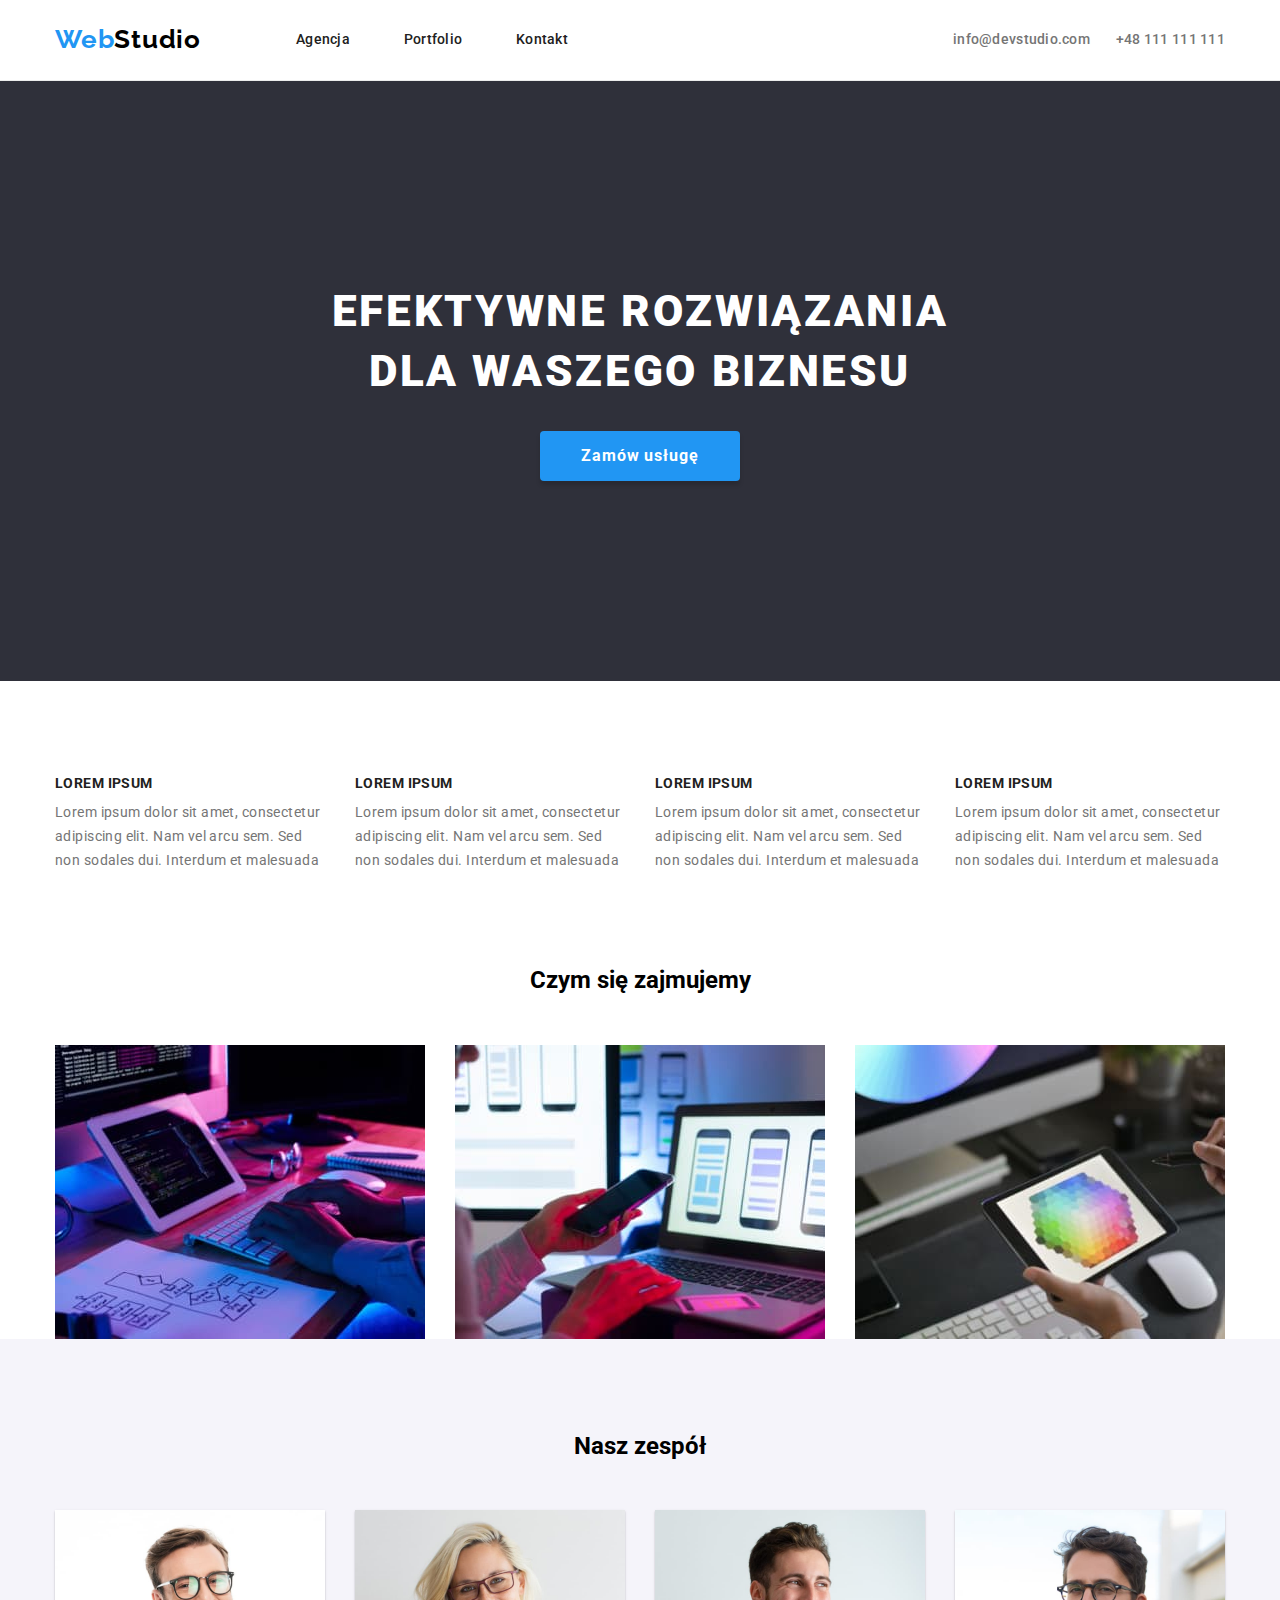
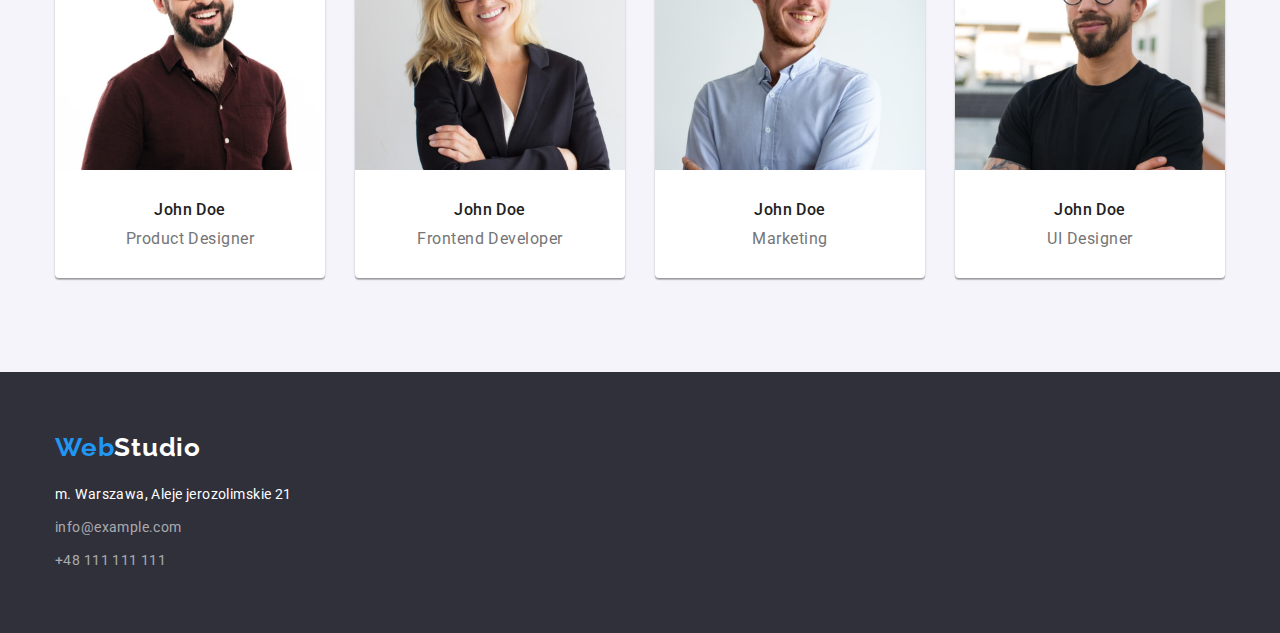
==== index.html @ ad7a3e70 "pierwszy commit" ====
<!DOCTYPE html>
<html lang="pl">

<head>
    <meta charset="UTF-8">
    <meta http-equiv="X-UA-Compatible" content="IE=edge">
    <meta name="viewport" content="width=device-width, initial-scale=1.0">
    <link rel="preconnect" href="https://fonts.gstatic.com">
    <link
        href="https://fonts.googleapis.com/css2?family=Raleway:wght@400;700&family=Roboto:wght@400;500;700;900&display=swap"
        rel="stylesheet">
    <title>Zadanie domowe #3 GOIT POLSKA</title>
    <link rel="stylesheet"
        href="https://cdnjs.cloudflare.com/ajax/libs/modern-normalize/1.0.0/modern-normalize.min.css">
    <link rel="stylesheet" href="./css/styles.css">
</head>

<body>

    <!-- -----HEADER----- -->

    <header class="header">
        <div class="container">
            <nav class="navigation">
                <a class="main-logo link" href="./index.html"><span>Web</span>Studio</a>
                <ul class="navigation_list list">
                    <li class="navigation_list-item"><a href="#" class="navigation_list-item-link link">Agencja</a></li>
                    <li class="navigation_list-item"><a href="./portfolio.html"
                            class="navigation_list-item-link link">Portfolio</a></li>
                    <li class="navigation_list-item"><a href="#" class="navigation_list-item-link link">Kontakt</a></li>
                </ul>

                <ul class="navigation_list list">
                    <li class="navigation_list-item"><a href="mailto:info@devstudio.com"
                            class="navigation_list-item-link link navigation_list-item-link-contact">info@devstudio.com</a>
                    </li>
                    <li class="navigation_list-item"><a href="tel:+48111111111"
                            class="navigation_list-item-link link navigation_list-item-link-contact">+48 111
                            111 111</a></li>
                </ul>
            </nav>
        </div>
    </header>

    <main>

        <!-- -----HERO----- -->

        <section class="hero">
            <h1 class="hero-text">EFEKTYWNE ROZWIĄZANIA<br> DLA WASZEGO BIZNESU</h1>
            <button class="hero-btn" type="button">Zamów usługę</button>
        </section>

        <!-- -----ADVANTAGE----- -->

        <section class="advantage">
            <div class="container section">

                <ul class="advantage_list">
                    <li class="advantage_list-item list">
                        <h4 class="advantage_list-item-header">LOREM IPSUM</h4>
                        <p class="advantage_list-item-description">Lorem ipsum dolor sit amet, consectetur adipiscing
                            elit.
                            Nam vel arcu sem. Sed non sodales dui. Interdum et malesuada
                        </p>
                    </li>
                    <li class="advantage_list-item list">
                        <h4 class="advantage_list-item-header">LOREM IPSUM</h4>
                        <p class="advantage_list-item-description">Lorem ipsum dolor sit amet, consectetur adipiscing
                            elit.
                            Nam vel arcu sem. Sed non sodales dui. Interdum et malesuada
                        </p>
                    </li>
                    <li class="advantage_list-item list">
                        <h4 class="advantage_list-item-header">LOREM IPSUM</h4>
                        <p class="advantage_list-item-description">Lorem ipsum dolor sit amet, consectetur adipiscing
                            elit.
                            Nam vel arcu sem. Sed non sodales dui. Interdum et malesuada
                        </p>
                    </li>
                    <li class="advantage_list-item list">
                        <h4 class="advantage_list-item-header">LOREM IPSUM</h4>
                        <p class="advantage_list-item-description">Lorem ipsum dolor sit amet, consectetur adipiscing
                            elit.
                            Nam vel arcu sem. Sed non sodales dui. Interdum et malesuada
                        </p>
                    </li>
                </ul>
            </div>
        </section>

        <!-- -----ABOUT-US----- -->

        <section class="about">
            <div class="container">

                <h2 class="main-header">Czym się zajmujemy</h2>
                <ul class="about_list-img">
                    <li class="about_list-img-item list"><img src="./images//main/box1.jpg" alt="Aplikacje na tablety"
                            width="370" height="294"></li>
                    <li class="about_list-img-item list"><img src="./images//main/box2.jpg" alt="Aplikacje na komputery"
                            width="370" height="294"></li>
                    <li class="about_list-img-item list"><img src="./images//main/box3.jpg"
                            alt="Aplikacje na urządzenia mobilne" width="370" height="294"></li>
                </ul>
            </div>
        </section>

        <!-- -----OUR TEAM----- -->

        <section class="team">
            <div class="container section">

                <h2 class="main-header">Nasz zespół</h2>
                <ul class="team_list">
                    <li class="team_list-item list">
                        <img class="team_list-item-img" src="./images//main/team1.jpg" alt="Product Designer"
                            width="270" height="260">
                        <h5 class="list-item-header">John Doe</h5>
                        <p class="list-item-description">Product Designer</p>
                    </li>
                    <li class="team_list-item list">
                        <img class="team_list-item-img" src="./images//main/team2.jpg" alt="Frontend Developer"
                            width="270" height="260">
                        <h5 class="list-item-header">John Doe</h5>
                        <p class="list-item-description">Frontend Developer</p>
                    </li>
                    <li class="team_list-item list">
                        <img class="team_list-item-img" src="./images//main/team3.jpg" alt="Marketing" width="270"
                            height="260">
                        <h5 class="list-item-header">John Doe</h5>
                        <p class="list-item-description">Marketing</p>
                    </li>
                    <li class="team_list-item list">
                        <img class="team_list-item-img" src="./images//main/team4.jpg" alt="UI Designer" width="270"
                            height="260">
                        <h5 class="list-item-header">John Doe</h5>
                        <p class="list-item-description">UI Designer</p>
                    </li>
                </ul>
            </div>
        </section>
    </main>

    <!-- -----FOOTER----- -->

    <footer class="footer">
        <div class="container section">

            <a class="main-logo footer-logo link" href="./index.html"><span>Web</span>Studio</a>

            <address class="address">
                <ul class="address_list">
                    <li class="address_list-item list">m. Warszawa, Aleje jerozolimskie 21</li>
                    <li class="address_list-item list"><a href="mailto:info@example.com"
                            class="address_list-item-contact link">info@example.com</a></li>
                    <li class="address_list-item list"><a href="tel:+48111111111"
                            class="address_list-item-contact link">+48
                            111
                            111
                            111</a></li>
                </ul>
            </address>
        </div>
    </footer>

</body>

</html>
---- css/styles.css ----
:root {
    --main-font: 'Roboto', sans-serif;
    --secondary-font: 'Raleway', sans-serif;
    --main-color: #2196F3;
    --secondary-color: #212121;
    --third-color: #757575;
}

body {
    font-family: var(--main-font);
}


h1,
h2,
h3,
h4,
h5,
h6 {
    margin: 0;
}

ul,
ol {
    margin: 0;
    padding: 0;
}

p {
    margin: 0;
    padding: 0;
}

.list {
    list-style: none;
}

.link {
    text-decoration: none;
}

img {
    display: block;
}

/* ===== COMPONENT ===== */

.section {
    padding-top: 94px;
    padding-bottom: 94px;
}

.list-item-header {
    font-weight: 500;
    font-size: 16px;
    line-height: 1.188;
    text-align: center;
    letter-spacing: 0.03em;
    color: var(--secondary-color);
}

.list-item-description {
    font-size: 16px;
    line-height: 1.188;
    text-align: center;
    letter-spacing: 0.03em;
    color: var(--third-color);
}

/* ===== END COMPONENT ===== */

/* ===== HEADER ===== */

.header {
    border-bottom: 1px solid #ECECEC;
}

.header .container {
    width: 1200px;
    margin: 0 auto;
    padding-left: 15px;
    padding-right: 15px;
}

.navigation {
    display: flex;
    align-items: center;
    padding-top: 24px;
    padding-bottom: 25px;
}

.main-logo {
    font-family: var(--secondary-font);
    font-weight: 700;
    font-size: 26px;
    line-height: 1.192;
    letter-spacing: 0.03em;
    color: #000000;
}

.main-logo span {
    color: var(--main-color);
}

.navigation_list {
    display: flex;
    flex-basis: 272px;
    justify-content: space-between;
    margin-left: 95px;
}

.navigation_list:last-child {
    margin-left: auto;
}

.navigation_list-item-link {
    font-weight: 500;
    font-size: 14px;
    line-height: 1.143;
    letter-spacing: 0.02em;
    color: var(--secondary-color);
}

.navigation_list-item-link:hover,
.navigation_list-item-link:focus,
.navigation_list-item-link:visited {
    color: var(--main-color);
}

.navigation_list-item-link-contact {
    color: var(--third-color);
}

/* ===== END HEADER ===== */

/* =====  HERO ===== */

.hero {
    display: flex;
    flex-direction: column;
    justify-content: center;
    align-items: center;
    background-color: #2F303A;
    background-image
}

.hero-text {
    font-weight: 900;
    font-size: 44px;
    line-height: 1.364;
    text-align: center;
    letter-spacing: 0.06em;
    text-transform: uppercase;
    color: #FFFFFF;
    padding-top: 200px;
}

.hero-btn {
    font-weight: 700;
    font-size: 16px;
    line-height: 1.875;
    letter-spacing: 0.06em;
    color: #FFFFFF;
    background-color: var(--main-color);
    box-shadow: 0px 4px 4px rgba(0, 0, 0, 0.15);
    border-radius: 4px;
    cursor: pointer;
    border: none;
    width: 200px;
    height: 50px;
    margin-top: 30px;
    margin-bottom: 200px;
}

/* ===== END HERO ===== */

/* =====  ADVANTAGE ===== */

.advantage .container {
    width: 1200px;
    margin: 0 auto;
    padding-left: 15px;
    padding-right: 15px;
}

.advantage_list {
    display: flex;
    text-align: left;
}


.advantage_list-item:not(:last-child) {
    margin-right: 30px;

}

.advantage_list-item-header {
    font-weight: 700;
    font-size: 14px;
    line-height: 1.143;
    letter-spacing: 0.03em;
    text-transform: uppercase;
    color: var(--secondary-color);
}

.advantage_list-item-description {
    font-size: 14px;
    line-height: 1.714;
    letter-spacing: 0.03em;
    color: var(--third-color);
    padding-top: 10px;
}

/* ===== END ADVANTAGE ===== */

/* =====  ABOUT US ===== */

.about .container {
    width: 1200px;
    margin: 0 auto;
    padding-left: 15px;
    padding-right: 15px;
    text-align: center;
}

.about_list-img {
    display: flex;
    padding-top: 50px;
}

.about_list-img-item:not(:last-child) {
    margin-right: 30px;
}

/* ===== END ABOUT US ===== */

/* ===== OUR TEAM ===== */

.team {
    background-color: #F5F4FA;
}

.team .container {
    width: 1200px;
    margin: 0 auto;
    padding-left: 15px;
    padding-right: 15px;
    text-align: center;
}

.team_list {
    display: flex;
    justify-content: center;
    align-items: center;
    margin-top: 50px;
}

.team_list-item {
    height: 368px;
    background: #FFFFFF;
    box-shadow: 0px 1px 3px rgba(0, 0, 0, 0.12),
        0px 1px 1px rgba(0, 0, 0, 0.14),
        0px 2px 1px rgba(0, 0, 0, 0.2);
    border-radius: 0px 0px 4px 4px;
}

.team_list-item:not(:last-child) {
    margin-right: 30px;
}

.team_list .list-item-header {
    margin-top: 30px;
    margin-bottom: 10px;
}

/* ===== END OUR TEAM ===== */

/* =====  FOOTER ===== */

.footer {
    /* height: 252px; */
    background-color: #2f303a;
}

.footer .container {
    margin: 0 auto;
    padding: 60px 15px;
    display: flex;
    width: 1200px;
    flex-direction: column;
}

.footer-logo {
    color: #fff;
}

.address_list {
    font-style: normal;
    margin-top: 20px;
}

.address_list-item {
    font-size: 14px;
    line-height: 1.714;
    letter-spacing: 0.03em;
    color: #FFF;
}

.address_list-item:not(:first-child) {
    padding-top: 9px;
}

.address_list-item-contact {
    font-size: 14px;
    line-height: 1.714;
    letter-spacing: 0.03em;
    color: rgba(255, 255, 255, 0.6);
}

.address_list-item-contact:hover,
.address_list-item-contact:active {
    color: var(--main-color);
}

/* ===== END FOOTER ===== */



/* ------===== PORTFOLIO =====------- */



/* =====  MAIN SECTION ===== */

/* .main_section-nav-list {} */

.main_section {
    width: 1200px;
    margin: 0 auto;
    padding: 0 15px;
}


.main_section-nav-list {
    display: flex;
    justify-content: center;
    margin-bottom: 50px;
}

.main_section-nav-list-item:not(:last-child) {
    margin-right: 8px;
}

.main_section-nav-list-item-btn {
    font-weight: 500;
    padding: 6px 22px;
    font-size: 16px;
    line-height: 1.625;
    text-align: center;
    letter-spacing: 0.03em;
    color: var(--secondary-color);
    background: #F5F4FA;
    border: none;
    border-radius: 4px;
    cursor: pointer;
}

.main_section-nav-list-item-btn:hover,
.main_section-nav-list-item-btn:active {
    color: #fff;
    background-color: var(--main-color);
    box-shadow: 0px 3px 1px rgba(0, 0, 0, 0.1),
        0px 1px 2px rgba(0, 0, 0, 0.08),
        0px 2px 2px rgba(0, 0, 0, 0.12);
}

.main_section-card-list {
    display: flex;
    justify-content: center;
    flex-wrap: wrap;
}

.main_section-card-list-item {
    margin-bottom: 30px;
    align-self: flex-start;
    background: #FFFFFF;
}


.main_section-card-list-item-description {
    border: 1px solid #eee;
}

.main_section-card-list-item:not(:nth-child(3n)) {
    margin-right: 27px;

}

.main_section-card-list-item .list-item-header {
    padding: 20px 24px;
    text-align: left;
}

.main_section-card-list-item .list-item-description {
    padding: 0 24px;
    padding-bottom: 20px;
    text-align: left;
}

/* ===== END MAIN SECTION ===== */

/* ------===== END PORTFOLIO =====------ */
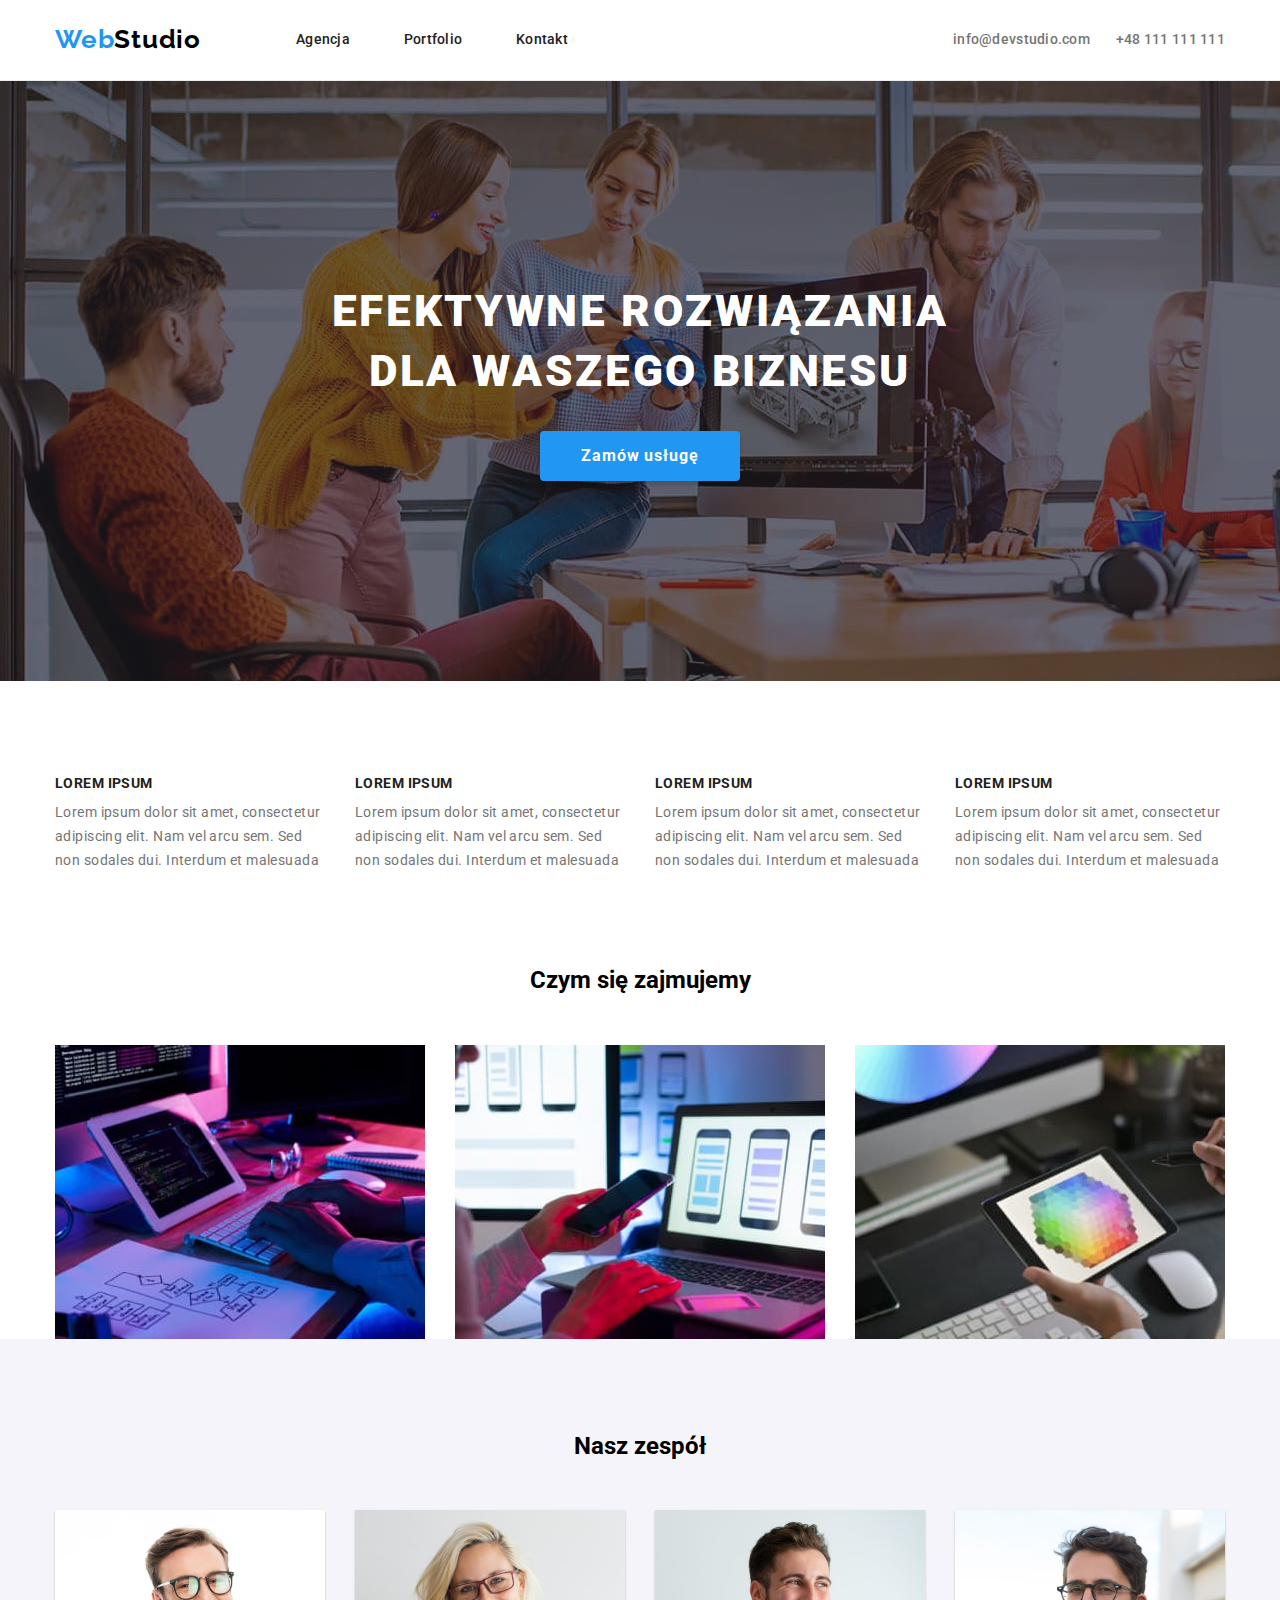
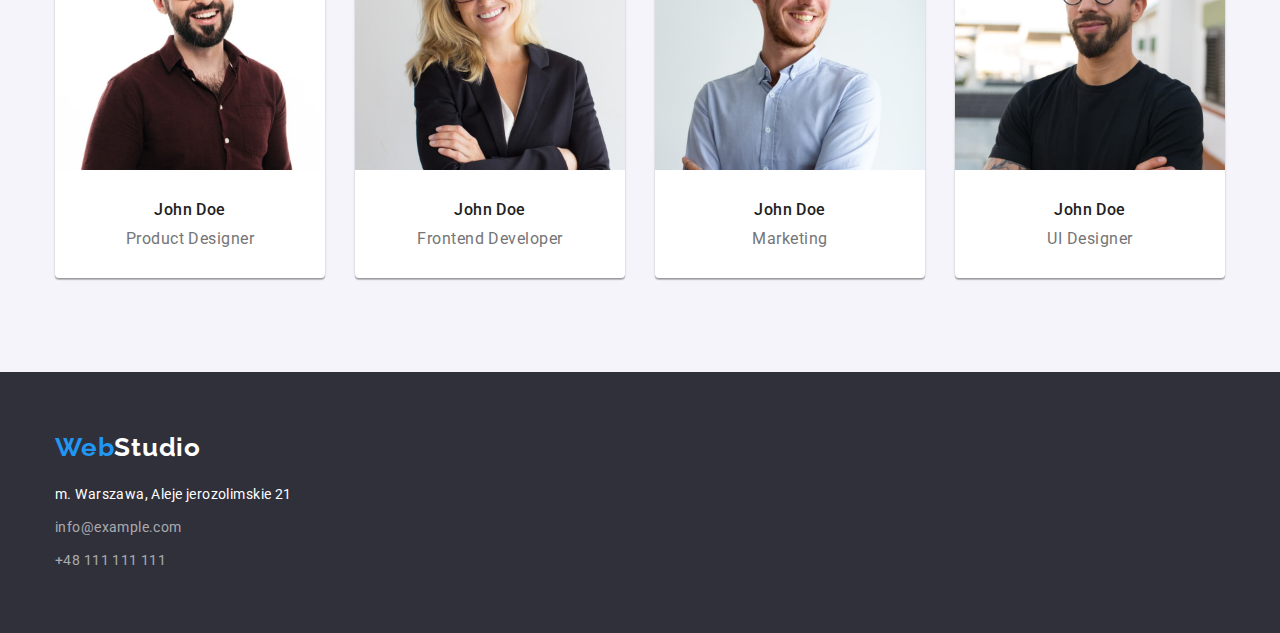
==== commit 226e5f60: "dodane cienie dla kart w portfolio" ====
--- a/index.html
+++ b/index.html
@@ -47,8 +47,10 @@
         <!-- -----HERO----- -->
 
         <section class="hero">
-            <h1 class="hero-text">EFEKTYWNE ROZWIĄZANIA<br> DLA WASZEGO BIZNESU</h1>
-            <button class="hero-btn" type="button">Zamów usługę</button>
+            <div class="container">
+                <h1 class="hero-text">EFEKTYWNE ROZWIĄZANIA<br> DLA WASZEGO BIZNESU</h1>
+                <button class="hero-btn" type="button">Zamów usługę</button>
+            </div>
         </section>
 
         <!-- -----ADVANTAGE----- -->
--- a/css/styles.css
+++ b/css/styles.css
@@ -131,17 +131,24 @@
     color: var(--third-color);
 }
 
+/* .navigation_list-item-link-contact::before {
+
+} */
+
 /* ===== END HEADER ===== */
 
 /* =====  HERO ===== */
 
-.hero {
+.hero .container {
     display: flex;
     flex-direction: column;
-    justify-content: center;
     align-items: center;
-    background-color: #2F303A;
-    background-image
+    margin: 0 auto;
+    min-width: 1200px;
+    max-width: 1600px;
+    background: linear-gradient(rgba(47, 48, 58, 0.4), rgba(47, 48, 58, 0.4)),
+        url(../images/main/hero.jpg);
+    background-size: cover;
 }
 
 .hero-text {
@@ -384,6 +391,13 @@
     margin-bottom: 30px;
     align-self: flex-start;
     background: #FFFFFF;
+    cursor: pointer;
+}
+
+.main_section-card-list-item:hover {
+    box-shadow: 0px 1px 1px rgba(0, 0, 0, 0.12),
+        0px 4px 4px rgba(0, 0, 0, 0.06),
+        1px 4px 6px rgba(0, 0, 0, 0.16);
 }
 
 
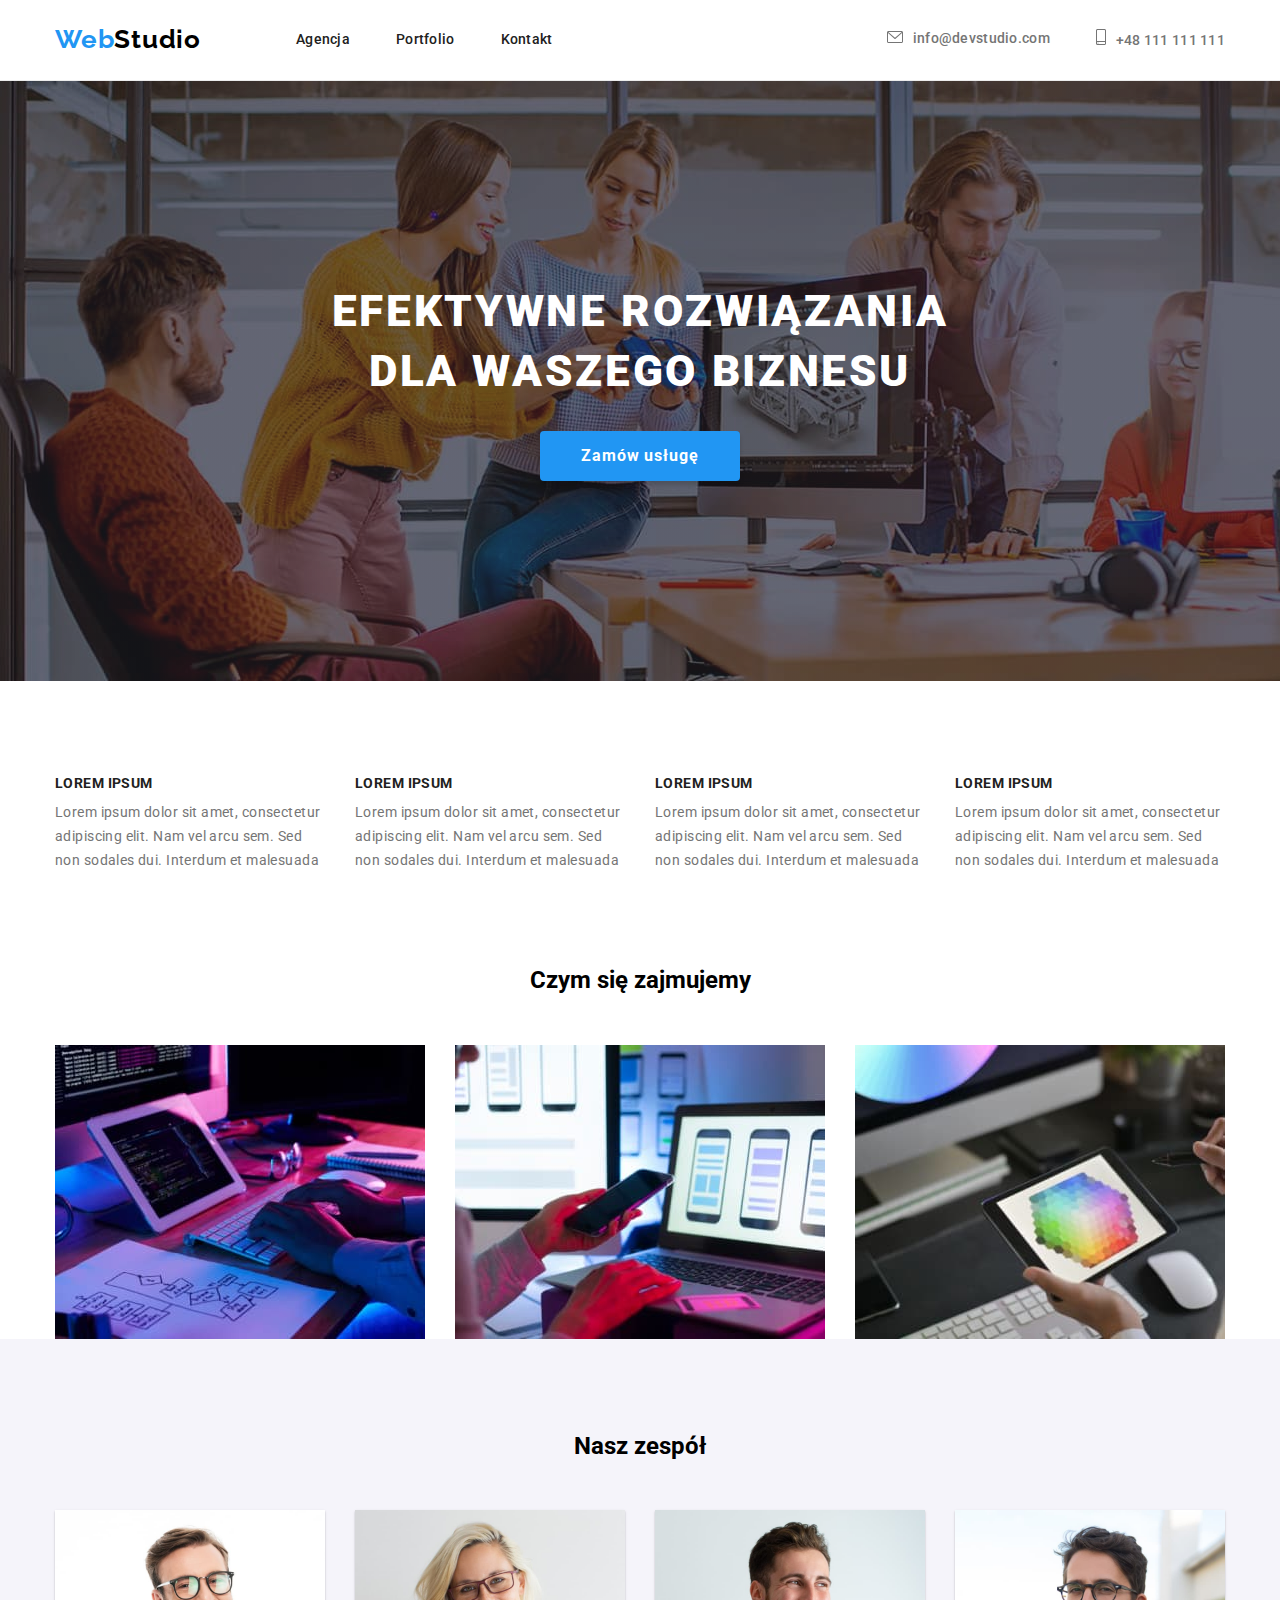
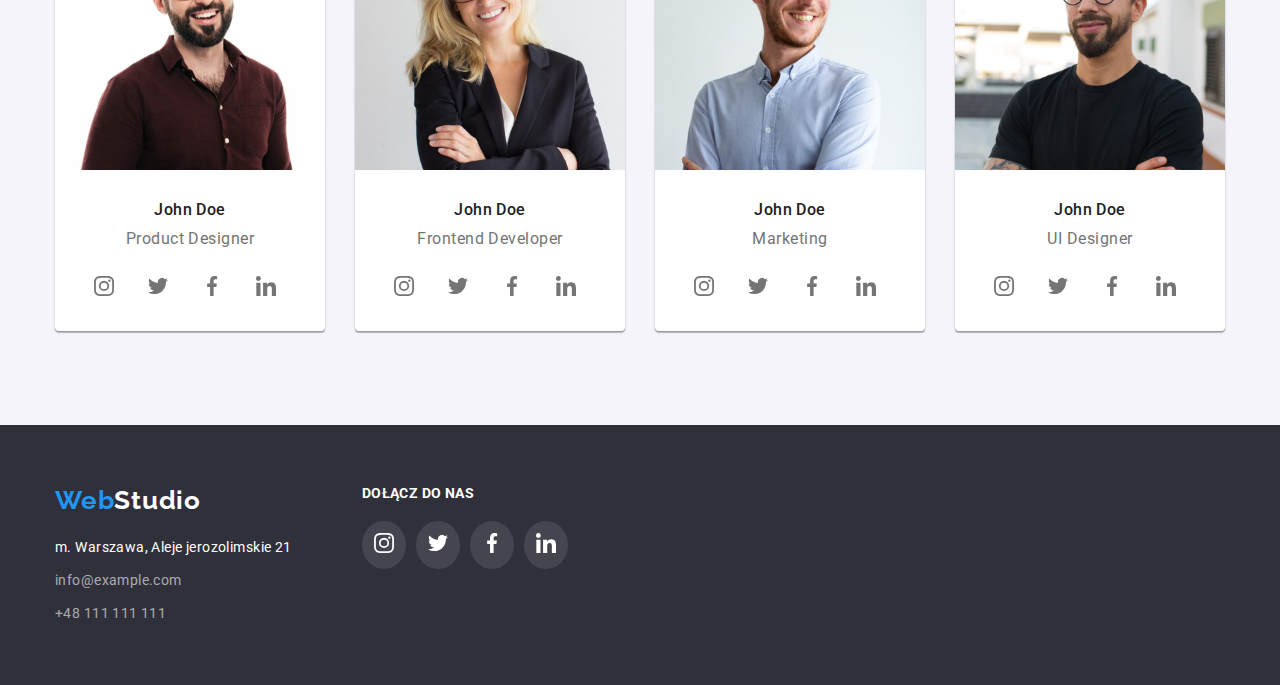
==== commit 17347d4d: "dodane ikony svg do portali społecznościowych" ====
--- a/index.html
+++ b/index.html
@@ -9,7 +9,7 @@
     <link
         href="https://fonts.googleapis.com/css2?family=Raleway:wght@400;700&family=Roboto:wght@400;500;700;900&display=swap"
         rel="stylesheet">
-    <title>Zadanie domowe #3 GOIT POLSKA</title>
+    <title>Zadanie domowe #4 GOIT POLSKA</title>
     <link rel="stylesheet"
         href="https://cdnjs.cloudflare.com/ajax/libs/modern-normalize/1.0.0/modern-normalize.min.css">
     <link rel="stylesheet" href="./css/styles.css">
@@ -31,12 +31,21 @@
                 </ul>
 
                 <ul class="navigation_list list">
-                    <li class="navigation_list-item"><a href="mailto:info@devstudio.com"
-                            class="navigation_list-item-link link navigation_list-item-link-contact">info@devstudio.com</a>
+                    <li class="navigation_list-item">
+
+
+
+                        <a href="mailto:info@devstudio.com"
+                            class="navigation_list-item-link link navigation_list-item-link-contact">
+                            <svg class="icon envelope" role="img">
+                                <use xlink:href="./images/main/svg/sprite.svg#envelope" />
+                            </svg>info@devstudio.com</a>
                     </li>
                     <li class="navigation_list-item"><a href="tel:+48111111111"
-                            class="navigation_list-item-link link navigation_list-item-link-contact">+48 111
-                            111 111</a></li>
+                            class="navigation_list-item-link link navigation_list-item-link-contact">
+                            <svg class="icon smartphone" role="img">
+                                <use xlink:href="./images/main/svg/sprite.svg#smartphone" />
+                            </svg>+48 111 111 111</a></li>
                 </ul>
             </nav>
         </div>
@@ -120,24 +129,144 @@
                             width="270" height="260">
                         <h5 class="list-item-header">John Doe</h5>
                         <p class="list-item-description">Product Designer</p>
+                        <ul class="social-icon-list">
+                            <li class="social-icon-list-item list">
+                                <a href="https://www.instagram.com">
+                                    <svg class="icon instagram social-icon footer-icon" role="img">
+                                        <use xlink:href="./images/main/svg/sprite.svg#instagram" />
+                                    </svg>
+                                </a>
+                            </li>
+                            <li class="social-icon-list-item list">
+                                <a href="https://www.twitter.com">
+                                    <svg class="icon twitter social-icon footer-icon" role="img">
+                                        <use xlink:href="./images/main/svg/sprite.svg#twitter" />
+                                    </svg>
+                                </a>
+                            </li>
+                            <li class="social-icon-list-item list">
+                                <a href="https://www.facebook.com">
+                                    <svg class="icon facebook social-icon footer-icon" role="img">
+                                        <use xlink:href="./images/main/svg/sprite.svg#facebook" />
+                                    </svg>
+                                </a>
+                            </li>
+                            <li class="social-icon-list-item list">
+                                <a href="https://www.linkedin.com">
+                                    <svg class="icon linkedin social-icon footer-icon" role="img">
+                                        <use xlink:href="./images/main/svg/sprite.svg#linkedin" />
+                                    </svg>
+                                </a>
+                            </li>
+                        </ul>
                     </li>
                     <li class="team_list-item list">
                         <img class="team_list-item-img" src="./images//main/team2.jpg" alt="Frontend Developer"
                             width="270" height="260">
                         <h5 class="list-item-header">John Doe</h5>
                         <p class="list-item-description">Frontend Developer</p>
+                        <ul class="social-icon-list">
+                            <li class="social-icon-list-item list">
+                                <a href="https://www.instagram.com">
+                                    <svg class="icon instagram social-icon footer-icon" role="img">
+                                        <use xlink:href="./images/main/svg/sprite.svg#instagram" />
+                                    </svg>
+                                </a>
+                            </li>
+                            <li class="social-icon-list-item list">
+                                <a href="https://www.twitter.com">
+                                    <svg class="icon twitter social-icon footer-icon" role="img">
+                                        <use xlink:href="./images/main/svg/sprite.svg#twitter" />
+                                    </svg>
+                                </a>
+                            </li>
+                            <li class="social-icon-list-item list">
+                                <a href="https://www.facebook.com">
+                                    <svg class="icon facebook social-icon footer-icon" role="img">
+                                        <use xlink:href="./images/main/svg/sprite.svg#facebook" />
+                                    </svg>
+                                </a>
+                            </li>
+                            <li class="social-icon-list-item list">
+                                <a href="https://www.linkedin.com">
+                                    <svg class="icon linkedin social-icon footer-icon" role="img">
+                                        <use xlink:href="./images/main/svg/sprite.svg#linkedin" />
+                                    </svg>
+                                </a>
+                            </li>
+                        </ul>
                     </li>
                     <li class="team_list-item list">
                         <img class="team_list-item-img" src="./images//main/team3.jpg" alt="Marketing" width="270"
                             height="260">
                         <h5 class="list-item-header">John Doe</h5>
                         <p class="list-item-description">Marketing</p>
+                        <ul class="social-icon-list">
+                            <li class="social-icon-list-item list">
+                                <a href="https://www.instagram.com">
+                                    <svg class="icon instagram social-icon footer-icon" role="img">
+                                        <use xlink:href="./images/main/svg/sprite.svg#instagram" />
+                                    </svg>
+                                </a>
+                            </li>
+                            <li class="social-icon-list-item list">
+                                <a href="https://www.twitter.com">
+                                    <svg class="icon twitter social-icon footer-icon" role="img">
+                                        <use xlink:href="./images/main/svg/sprite.svg#twitter" />
+                                    </svg>
+                                </a>
+                            </li>
+                            <li class="social-icon-list-item list">
+                                <a href="https://www.facebook.com">
+                                    <svg class="icon facebook social-icon footer-icon" role="img">
+                                        <use xlink:href="./images/main/svg/sprite.svg#facebook" />
+                                    </svg>
+                                </a>
+                            </li>
+                            <li class="social-icon-list-item list">
+                                <a href="https://www.linkedin.com">
+                                    <svg class="icon linkedin social-icon footer-icon" role="img">
+                                        <use xlink:href="./images/main/svg/sprite.svg#linkedin" />
+                                    </svg>
+                                </a>
+                            </li>
+                        </ul>
                     </li>
                     <li class="team_list-item list">
                         <img class="team_list-item-img" src="./images//main/team4.jpg" alt="UI Designer" width="270"
                             height="260">
                         <h5 class="list-item-header">John Doe</h5>
                         <p class="list-item-description">UI Designer</p>
+                        <ul class="social-icon-list">
+                            <li class="social-icon-list-item list">
+                                <a href="https://www.instagram.com">
+                                    <svg class="icon instagram social-icon footer-icon" role="img">
+                                        <use xlink:href="./images/main/svg/sprite.svg#instagram" />
+                                    </svg>
+                                </a>
+                            </li>
+                            <li class="social-icon-list-item list">
+                                <a href="https://www.twitter.com">
+                                    <svg class="icon twitter social-icon footer-icon" role="img">
+                                        <use xlink:href="./images/main/svg/sprite.svg#twitter" />
+                                    </svg>
+                                </a>
+                            </li>
+                            <li class="social-icon-list-item list">
+                                <a href="https://www.facebook.com">
+                                    <svg class="icon facebook social-icon footer-icon" role="img">
+                                        <use xlink:href="./images/main/svg/sprite.svg#facebook" />
+                                    </svg>
+                                </a>
+                            </li>
+                            <li class="social-icon-list-item list">
+                                <a href="https://www.linkedin.com">
+                                    <svg class="icon linkedin social-icon footer-icon" role="img">
+                                        <use xlink:href="./images/main/svg/sprite.svg#linkedin" />
+                                    </svg>
+                                </a>
+                            </li>
+                        </ul>
                     </li>
                 </ul>
             </div>
@@ -149,20 +278,57 @@
     <footer class="footer">
         <div class="container section">
 
-            <a class="main-logo footer-logo link" href="./index.html"><span>Web</span>Studio</a>
-
-            <address class="address">
-                <ul class="address_list">
-                    <li class="address_list-item list">m. Warszawa, Aleje jerozolimskie 21</li>
-                    <li class="address_list-item list"><a href="mailto:info@example.com"
-                            class="address_list-item-contact link">info@example.com</a></li>
-                    <li class="address_list-item list"><a href="tel:+48111111111"
-                            class="address_list-item-contact link">+48
-                            111
-                            111
-                            111</a></li>
-                </ul>
-            </address>
+            <div class="footer_contact">
+                <a class="main-logo footer-logo link" href="./index.html"><span>Web</span>Studio</a>
+
+                <address class="address">
+                    <ul class="address_list">
+                        <li class="address_list-item list">m. Warszawa, Aleje jerozolimskie 21</li>
+                        <li class="address_list-item list"><a href="mailto:info@example.com"
+                                class="address_list-item-contact link">info@example.com</a></li>
+                        <li class="address_list-item list"><a href="tel:+48111111111"
+                                class="address_list-item-contact link">+48
+                                111
+                                111
+                                111</a></li>
+                    </ul>
+                </address>
+            </div>
+
+            <div class="footer_social">
+                <p class="footer_social-header">DOŁĄCZ DO NAS</p>
+                <ul class="social-icon-list">
+                    <li class="social-icon-list-item list">
+                        <a href="https://www.instagram.com">
+                            <svg class="icon instagram social-icon footer-icon" role="img">
+                                <use xlink:href="./images/main/svg/sprite.svg#instagram" />
+                            </svg>
+                        </a>
+                    </li>
+                    <li class="social-icon-list-item list">
+                        <a href="https://www.twitter.com">
+                            <svg class="icon twitter social-icon footer-icon" role="img">
+                                <use xlink:href="./images/main/svg/sprite.svg#twitter" />
+                            </svg>
+                        </a>
+                    </li>
+                    <li class="social-icon-list-item list">
+                        <a href="https://www.facebook.com">
+                            <svg class="icon facebook social-icon footer-icon" role="img">
+                                <use xlink:href="./images/main/svg/sprite.svg#facebook" />
+                            </svg>
+                        </a>
+                    </li>
+                    <li class="social-icon-list-item list">
+                        <a href="https://www.linkedin.com">
+                            <svg class="icon linkedin social-icon footer-icon" role="img">
+                                <use xlink:href="./images/main/svg/sprite.svg#linkedin" />
+                            </svg>
+                        </a>
+                    </li>
+                </ul>
+
+            </div>
         </div>
     </footer>
 
--- a/css/styles.css
+++ b/css/styles.css
@@ -67,6 +67,42 @@
     color: var(--third-color);
 }
 
+.icon {
+    margin-right: 10px;
+    fill: currentColor;
+}
+
+.envelope {
+    width: 16px;
+    height: 12px;
+}
+
+.smartphone {
+    height: 16px;
+    width: 10px;
+}
+
+.social-icon-list {
+    display: flex;
+}
+
+.social-icon-list-item {
+    display: flex;
+    margin-right: 10px;
+    background: rgba(255, 255, 255, 0.1);
+    border-radius: 50%;
+    cursor: pointer;
+}
+
+
+.social-icon {
+    width: 20px;
+    height: 20px;
+    margin: 12px;
+}
+
+
+
 /* ===== END COMPONENT ===== */
 
 /* ===== HEADER ===== */
@@ -104,7 +140,6 @@
 
 .navigation_list {
     display: flex;
-    flex-basis: 272px;
     justify-content: space-between;
     margin-left: 95px;
 }
@@ -119,6 +154,10 @@
     line-height: 1.143;
     letter-spacing: 0.02em;
     color: var(--secondary-color);
+}
+
+.navigation_list-item:not(:last-child) {
+    margin-right: 46px;
 }
 
 .navigation_list-item-link:hover,
@@ -263,7 +302,9 @@
 }
 
 .team_list-item {
-    height: 368px;
+    display: flex;
+    flex-direction: column;
+    align-items: center;
     background: #FFFFFF;
     box-shadow: 0px 1px 3px rgba(0, 0, 0, 0.12),
         0px 1px 1px rgba(0, 0, 0, 0.14),
@@ -280,12 +321,29 @@
     margin-bottom: 10px;
 }
 
+.team .social-icon-list {
+    text-align: center;
+    margin-top: 16px;
+    margin-bottom: 18px;
+}
+
+.team .social-icon-list-item:hover {
+    background: var(--main-color);
+}
+
+.team .social-icon {
+    fill: var(--third-color);
+}
+
+.team .social-icon:hover {
+    fill: #fff;
+}
+
 /* ===== END OUR TEAM ===== */
 
 /* =====  FOOTER ===== */
 
 .footer {
-    /* height: 252px; */
     background-color: #2f303a;
 }
 
@@ -294,10 +352,10 @@
     padding: 60px 15px;
     display: flex;
     width: 1200px;
-    flex-direction: column;
-}
-
-.footer-logo {
+    /* flex-direction: column; */
+}
+
+.footer .footer-logo {
     color: #fff;
 }
 
@@ -329,6 +387,29 @@
     color: var(--main-color);
 }
 
+.footer_social-header {
+    font-weight: 700;
+    font-size: 14px;
+    line-height: 1.143;
+    letter-spacing: 0.03em;
+    text-transform: uppercase;
+    color: #FFFFFF;
+    margin-bottom: 20px;
+}
+
+.footer_social {
+    margin-left: 70px;
+}
+
+.footer .social-icon-list-item:hover {
+    background: var(--main-color);
+}
+
+.footer-icon {
+    fill: #FFF;
+}
+
+
 /* ===== END FOOTER ===== */
 
 
@@ -338,8 +419,6 @@
 
 
 /* =====  MAIN SECTION ===== */
-
-/* .main_section-nav-list {} */
 
 .main_section {
     width: 1200px;
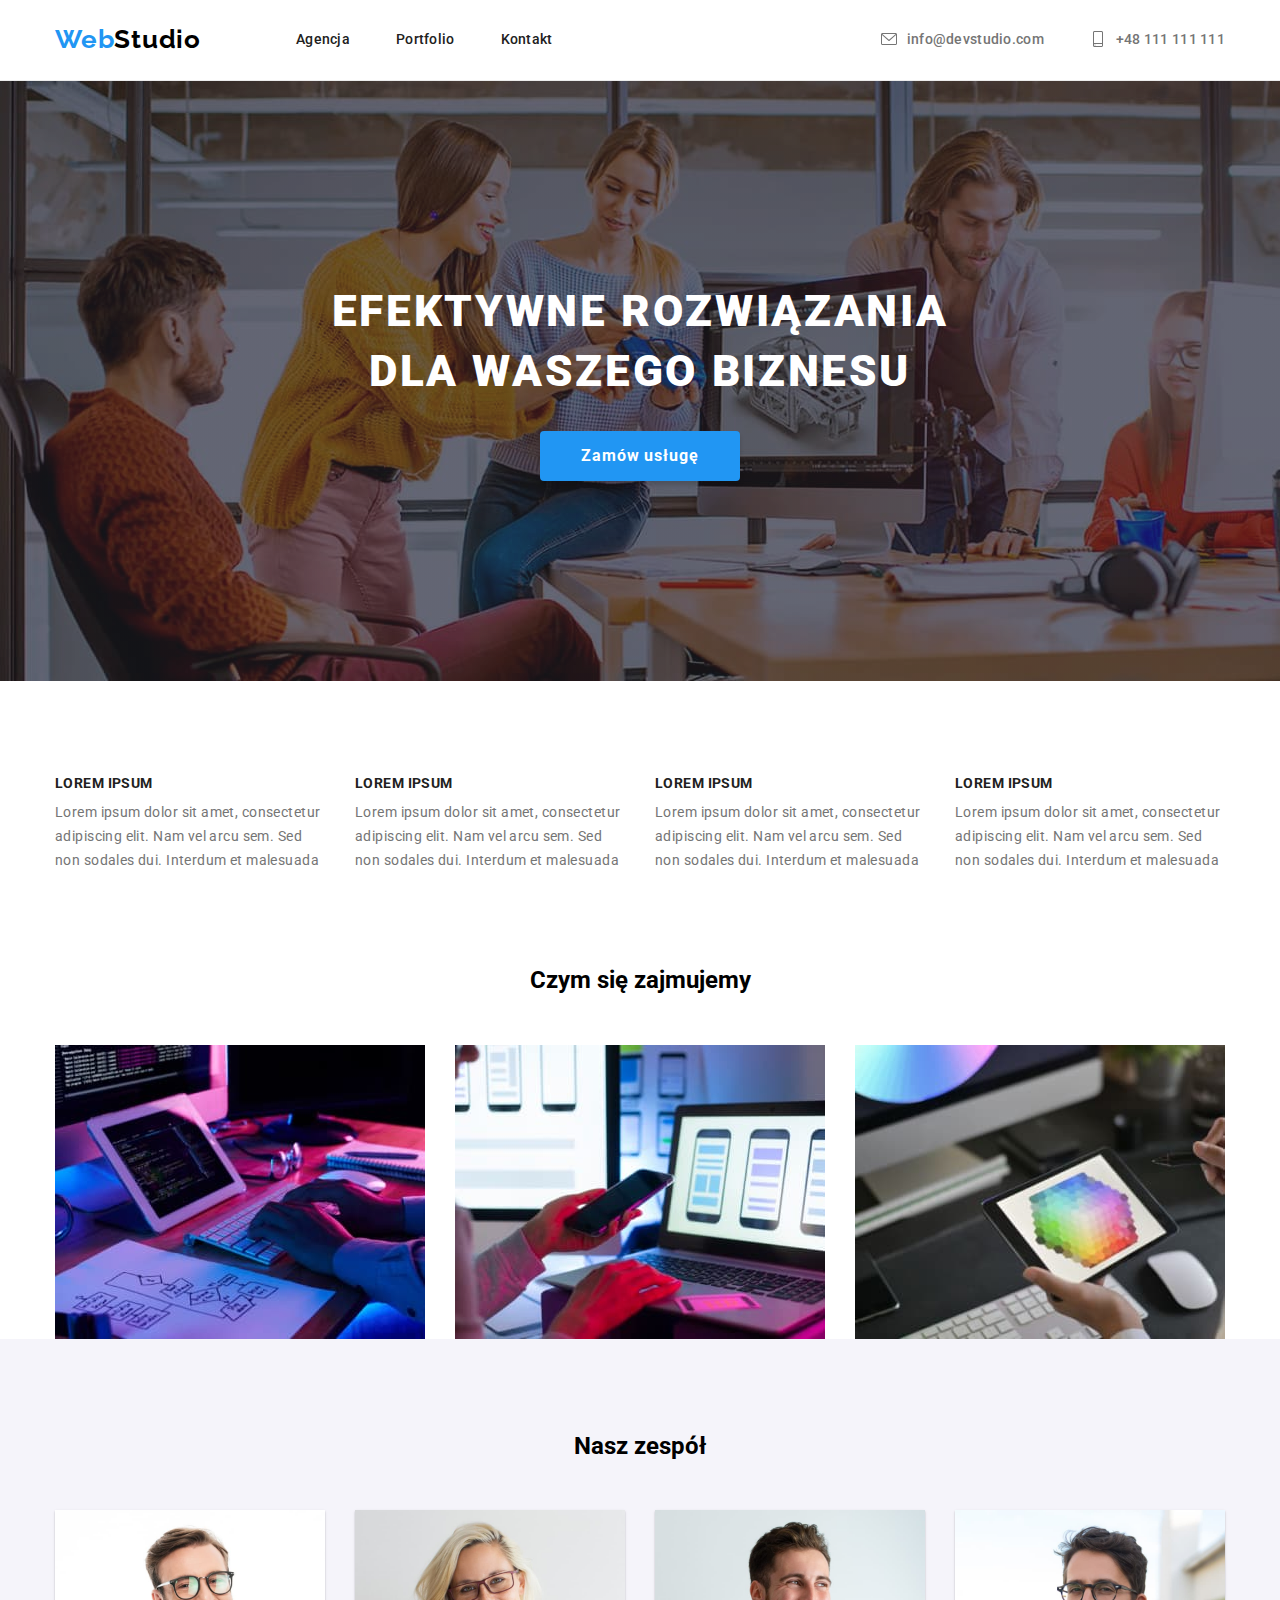
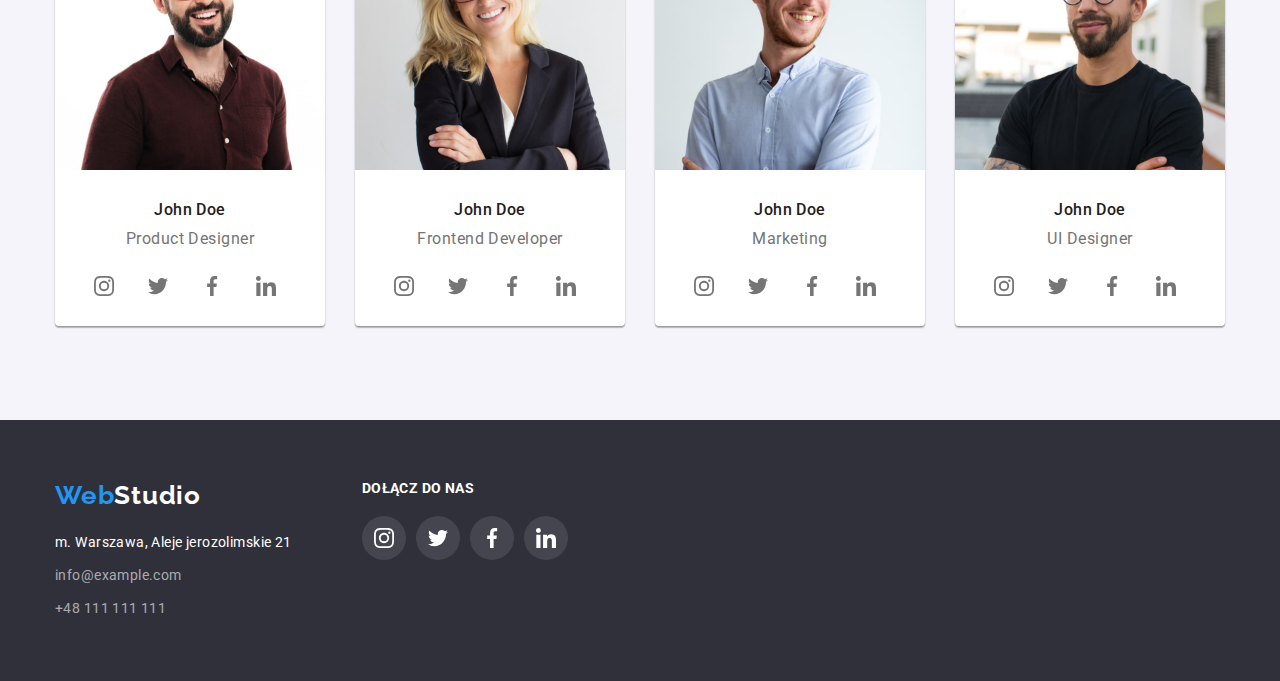
==== commit 68bc0dda: "dodanie i ostylowanie social icons" ====
--- a/index.html
+++ b/index.html
@@ -32,19 +32,16 @@
 
                 <ul class="navigation_list list">
                     <li class="navigation_list-item">
-
-
-
                         <a href="mailto:info@devstudio.com"
                             class="navigation_list-item-link link navigation_list-item-link-contact">
-                            <svg class="icon envelope" role="img">
-                                <use xlink:href="./images/main/svg/sprite.svg#envelope" />
+                            <svg class="icon icon-envelope">
+                                <use xlink:href="./images/symbol-defs.svg#envelope" />
                             </svg>info@devstudio.com</a>
                     </li>
                     <li class="navigation_list-item"><a href="tel:+48111111111"
                             class="navigation_list-item-link link navigation_list-item-link-contact">
-                            <svg class="icon smartphone" role="img">
-                                <use xlink:href="./images/main/svg/sprite.svg#smartphone" />
+                            <svg class="icon icon-smartphone">
+                                <use xlink:href=" ./images/symbol-defs.svg#smartphone" />
                             </svg>+48 111 111 111</a></li>
                 </ul>
             </nav>
@@ -133,28 +130,28 @@
                             <li class="social-icon-list-item list">
                                 <a href="https://www.instagram.com">
                                     <svg class="icon instagram social-icon footer-icon" role="img">
-                                        <use xlink:href="./images/main/svg/sprite.svg#instagram" />
+                                        <use xlink:href=" ./images/symbol-defs.svg#instagram" />
                                     </svg>
                                 </a>
                             </li>
                             <li class="social-icon-list-item list">
                                 <a href="https://www.twitter.com">
                                     <svg class="icon twitter social-icon footer-icon" role="img">
-                                        <use xlink:href="./images/main/svg/sprite.svg#twitter" />
+                                        <use xlink:href=" ./images/symbol-defs.svg#twitter" />
                                     </svg>
                                 </a>
                             </li>
                             <li class="social-icon-list-item list">
                                 <a href="https://www.facebook.com">
                                     <svg class="icon facebook social-icon footer-icon" role="img">
-                                        <use xlink:href="./images/main/svg/sprite.svg#facebook" />
+                                        <use xlink:href=" ./images/symbol-defs.svg#facebook" />
                                     </svg>
                                 </a>
                             </li>
                             <li class="social-icon-list-item list">
                                 <a href="https://www.linkedin.com">
                                     <svg class="icon linkedin social-icon footer-icon" role="img">
-                                        <use xlink:href="./images/main/svg/sprite.svg#linkedin" />
+                                        <use xlink:href=" ./images/symbol-defs.svg#linkedin" />
                                     </svg>
                                 </a>
                             </li>
@@ -169,28 +166,28 @@
                             <li class="social-icon-list-item list">
                                 <a href="https://www.instagram.com">
                                     <svg class="icon instagram social-icon footer-icon" role="img">
-                                        <use xlink:href="./images/main/svg/sprite.svg#instagram" />
+                                        <use xlink:href=" ./images/symbol-defs.svg#instagram" />
                                     </svg>
                                 </a>
                             </li>
                             <li class="social-icon-list-item list">
                                 <a href="https://www.twitter.com">
                                     <svg class="icon twitter social-icon footer-icon" role="img">
-                                        <use xlink:href="./images/main/svg/sprite.svg#twitter" />
+                                        <use xlink:href=" ./images/symbol-defs.svg#twitter" />
                                     </svg>
                                 </a>
                             </li>
                             <li class="social-icon-list-item list">
                                 <a href="https://www.facebook.com">
                                     <svg class="icon facebook social-icon footer-icon" role="img">
-                                        <use xlink:href="./images/main/svg/sprite.svg#facebook" />
+                                        <use xlink:href=" ./images/symbol-defs.svg#facebook" />
                                     </svg>
                                 </a>
                             </li>
                             <li class="social-icon-list-item list">
                                 <a href="https://www.linkedin.com">
                                     <svg class="icon linkedin social-icon footer-icon" role="img">
-                                        <use xlink:href="./images/main/svg/sprite.svg#linkedin" />
+                                        <use xlink:href=" ./images/symbol-defs.svg#linkedin" />
                                     </svg>
                                 </a>
                             </li>
@@ -205,28 +202,28 @@
                             <li class="social-icon-list-item list">
                                 <a href="https://www.instagram.com">
                                     <svg class="icon instagram social-icon footer-icon" role="img">
-                                        <use xlink:href="./images/main/svg/sprite.svg#instagram" />
+                                        <use xlink:href=" ./images/symbol-defs.svg#instagram" />
                                     </svg>
                                 </a>
                             </li>
                             <li class="social-icon-list-item list">
                                 <a href="https://www.twitter.com">
                                     <svg class="icon twitter social-icon footer-icon" role="img">
-                                        <use xlink:href="./images/main/svg/sprite.svg#twitter" />
+                                        <use xlink:href=" ./images/symbol-defs.svg#twitter" />
                                     </svg>
                                 </a>
                             </li>
                             <li class="social-icon-list-item list">
                                 <a href="https://www.facebook.com">
                                     <svg class="icon facebook social-icon footer-icon" role="img">
-                                        <use xlink:href="./images/main/svg/sprite.svg#facebook" />
+                                        <use xlink:href=" ./images/symbol-defs.svg#facebook" />
                                     </svg>
                                 </a>
                             </li>
                             <li class="social-icon-list-item list">
                                 <a href="https://www.linkedin.com">
                                     <svg class="icon linkedin social-icon footer-icon" role="img">
-                                        <use xlink:href="./images/main/svg/sprite.svg#linkedin" />
+                                        <use xlink:href=" ./images/symbol-defs.svg#linkedin" />
                                     </svg>
                                 </a>
                             </li>
@@ -240,29 +237,29 @@
                         <ul class="social-icon-list">
                             <li class="social-icon-list-item list">
                                 <a href="https://www.instagram.com">
-                                    <svg class="icon instagram social-icon footer-icon" role="img">
-                                        <use xlink:href="./images/main/svg/sprite.svg#instagram" />
+                                    <svg class="icon icon-instagram social-icon footer-icon">
+                                        <use xlink:href="./images/symbol-defs.svg#instagram" />
                                     </svg>
                                 </a>
                             </li>
                             <li class="social-icon-list-item list">
                                 <a href="https://www.twitter.com">
-                                    <svg class="icon twitter social-icon footer-icon" role="img">
-                                        <use xlink:href="./images/main/svg/sprite.svg#twitter" />
+                                    <svg class="icon icon-twitter social-icon footer-icon">
+                                        <use xlink:href="./images/symbol-defs.svg#twitter" />
                                     </svg>
                                 </a>
                             </li>
                             <li class="social-icon-list-item list">
                                 <a href="https://www.facebook.com">
-                                    <svg class="icon facebook social-icon footer-icon" role="img">
-                                        <use xlink:href="./images/main/svg/sprite.svg#facebook" />
+                                    <svg class="icon icon-facebook social-icon footer-icon">
+                                        <use xlink:href="./images/symbol-defs.svg#facebook" />
                                     </svg>
                                 </a>
                             </li>
                             <li class="social-icon-list-item list">
                                 <a href="https://www.linkedin.com">
-                                    <svg class="icon linkedin social-icon footer-icon" role="img">
-                                        <use xlink:href="./images/main/svg/sprite.svg#linkedin" />
+                                    <svg class="icon icon-linkedin social-icon footer-icon">
+                                        <use xlink:href="./images/symbol-defs.svg#linkedin" />
                                     </svg>
                                 </a>
                             </li>
@@ -284,11 +281,11 @@
                 <address class="address">
                     <ul class="address_list">
                         <li class="address_list-item list">m. Warszawa, Aleje jerozolimskie 21</li>
-                        <li class="address_list-item list"><a href="mailto:info@example.com"
+                        <li class="address_list-item list">
+                            <a href="mailto:info@example.com"
                                 class="address_list-item-contact link">info@example.com</a></li>
-                        <li class="address_list-item list"><a href="tel:+48111111111"
-                                class="address_list-item-contact link">+48
-                                111
+                        <li class="address_list-item list">
+                            <a href="tel:+48111111111" class="address_list-item-contact link">+48 111
                                 111
                                 111</a></li>
                     </ul>
@@ -300,29 +297,29 @@
                 <ul class="social-icon-list">
                     <li class="social-icon-list-item list">
                         <a href="https://www.instagram.com">
-                            <svg class="icon instagram social-icon footer-icon" role="img">
-                                <use xlink:href="./images/main/svg/sprite.svg#instagram" />
+                            <svg class="icon icon-instagram social-icon footer-icon">
+                                <use xlink:href="./images/symbol-defs.svg#instagram" />
                             </svg>
                         </a>
                     </li>
                     <li class="social-icon-list-item list">
                         <a href="https://www.twitter.com">
-                            <svg class="icon twitter social-icon footer-icon" role="img">
-                                <use xlink:href="./images/main/svg/sprite.svg#twitter" />
+                            <svg class="icon icon-twitter social-icon footer-icon">
+                                <use xlink:href="./images/symbol-defs.svg#twitter" />
                             </svg>
                         </a>
                     </li>
                     <li class="social-icon-list-item list">
                         <a href="https://www.facebook.com">
-                            <svg class="icon facebook social-icon footer-icon" role="img">
-                                <use xlink:href="./images/main/svg/sprite.svg#facebook" />
+                            <svg class="icon icon-facebook social-icon footer-icon">
+                                <use xlink:href="./images/symbol-defs.svg#facebook" />
                             </svg>
                         </a>
                     </li>
                     <li class="social-icon-list-item list">
                         <a href="https://www.linkedin.com">
-                            <svg class="icon linkedin social-icon footer-icon" role="img">
-                                <use xlink:href="./images/main/svg/sprite.svg#linkedin" />
+                            <svg class="icon icon-linkedin social-icon footer-icon">
+                                <use xlink:href="./images/symbol-defs.svg#linkedin" />
                             </svg>
                         </a>
                     </li>
--- a/css/styles.css
+++ b/css/styles.css
@@ -68,18 +68,9 @@
 }
 
 .icon {
+    display: inline-block;
     margin-right: 10px;
     fill: currentColor;
-}
-
-.envelope {
-    width: 16px;
-    height: 12px;
-}
-
-.smartphone {
-    height: 16px;
-    width: 10px;
 }
 
 .social-icon-list {
@@ -94,8 +85,8 @@
     cursor: pointer;
 }
 
-
 .social-icon {
+    display: flex;
     width: 20px;
     height: 20px;
     margin: 12px;
@@ -149,11 +140,14 @@
 }
 
 .navigation_list-item-link {
+    display: flex;
+    align-items: center;
     font-weight: 500;
     font-size: 14px;
     line-height: 1.143;
     letter-spacing: 0.02em;
     color: var(--secondary-color);
+    text-align: center;
 }
 
 .navigation_list-item:not(:last-child) {
@@ -168,6 +162,17 @@
 
 .navigation_list-item-link-contact {
     color: var(--third-color);
+}
+
+.icon-envelope {
+    width: 16px;
+    height: 16px;
+    color: currentColor;
+}
+
+.icon-smartphone {
+    width: 16px;
+    height: 16px;
 }
 
 /* .navigation_list-item-link-contact::before {
@@ -387,6 +392,10 @@
     color: var(--main-color);
 }
 
+.footer_social {
+    margin-left: 70px;
+}
+
 .footer_social-header {
     font-weight: 700;
     font-size: 14px;
@@ -397,9 +406,6 @@
     margin-bottom: 20px;
 }
 
-.footer_social {
-    margin-left: 70px;
-}
 
 .footer .social-icon-list-item:hover {
     background: var(--main-color);
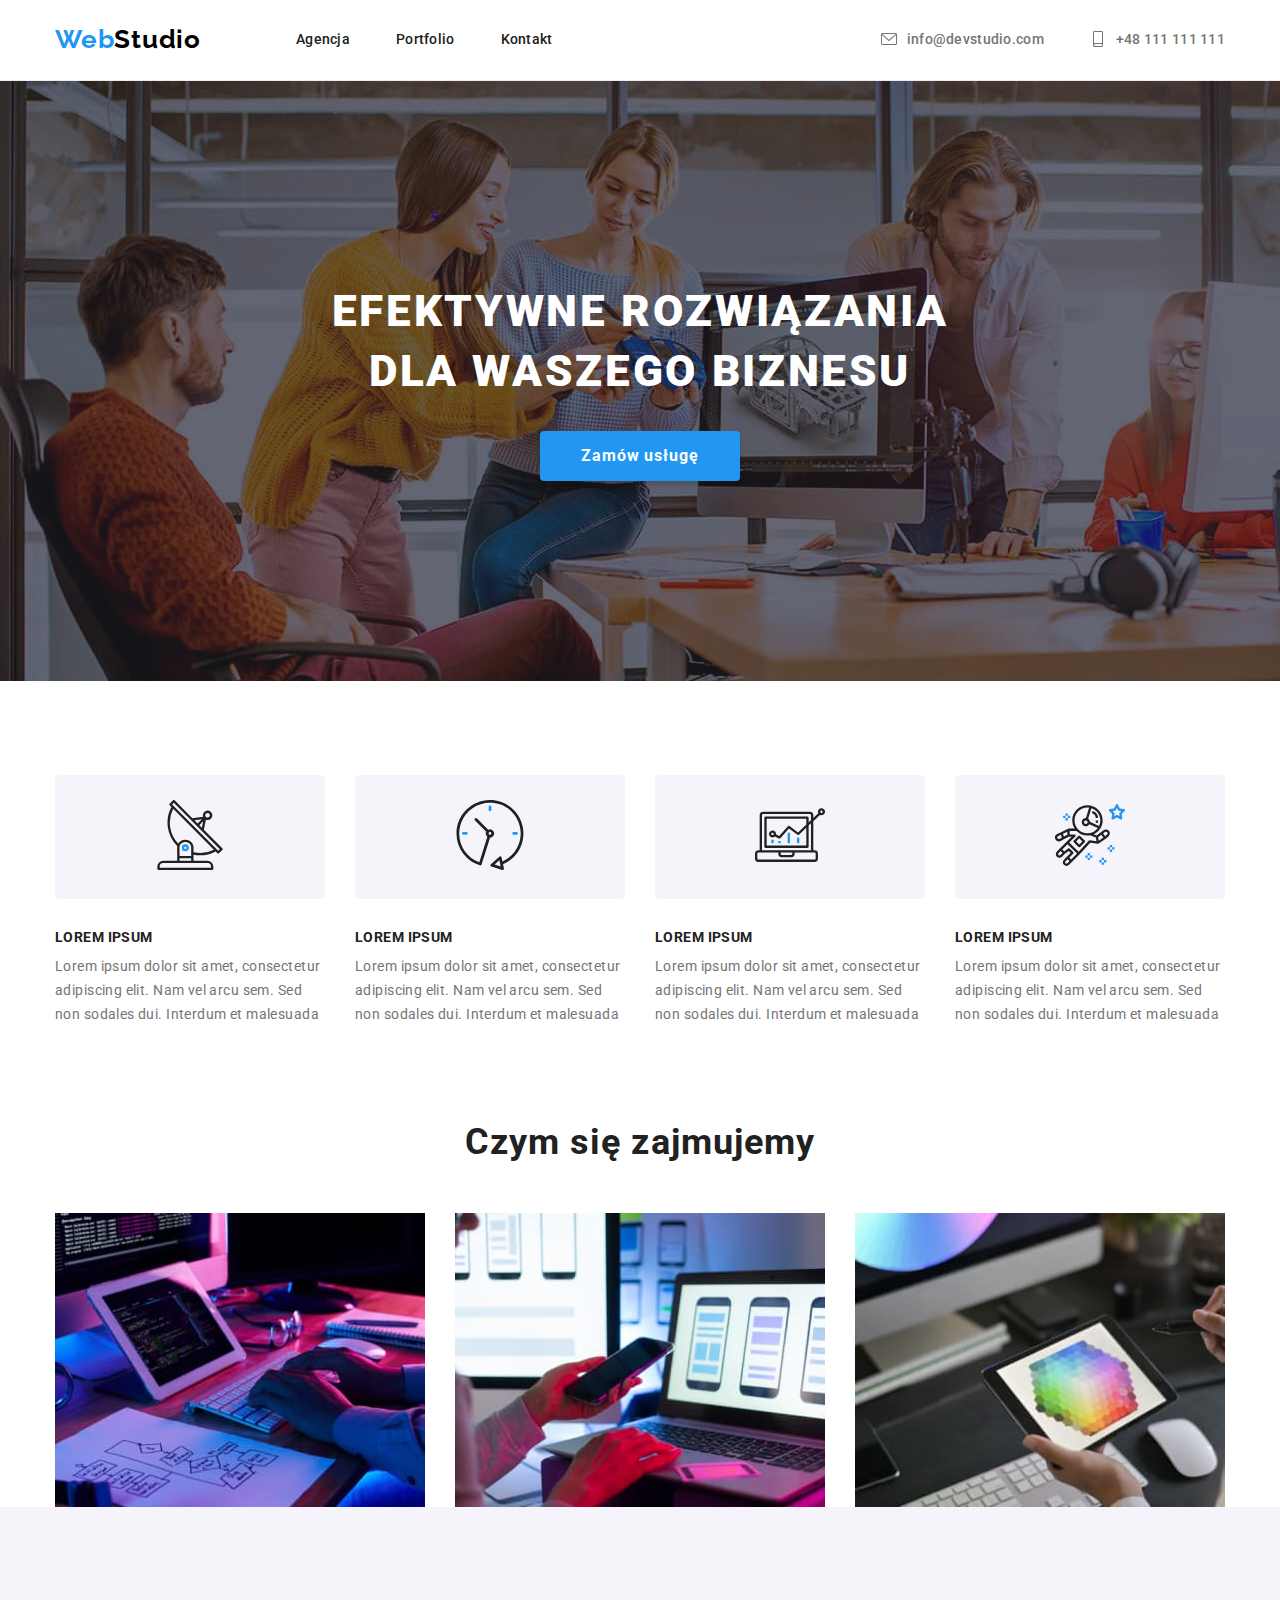
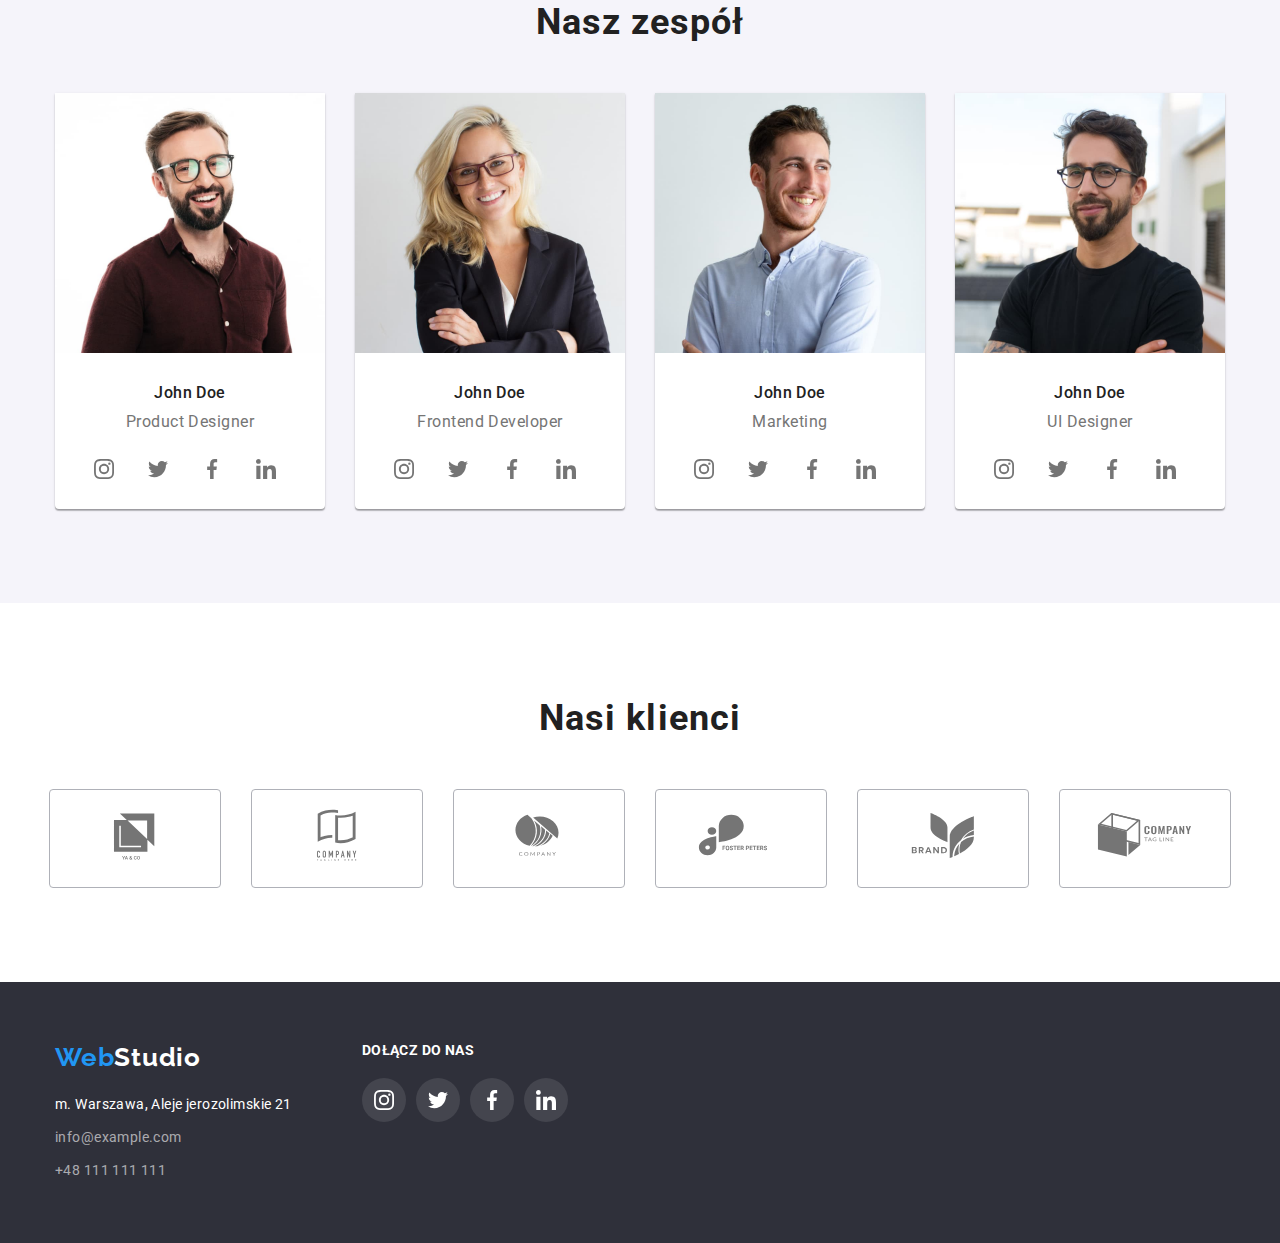
==== commit 4197c662: "dodanie sekcji nasi klienci + stylowanie" ====
--- a/index.html
+++ b/index.html
@@ -66,6 +66,11 @@
 
                 <ul class="advantage_list">
                     <li class="advantage_list-item list">
+                        <div class="advantage_list-item-icon">
+                            <svg class="icon icon-antenna icon-advantage">
+                                <use xlink:href=" ./images/symbol-defs.svg#antenna" />
+                            </svg>
+                        </div>
                         <h4 class="advantage_list-item-header">LOREM IPSUM</h4>
                         <p class="advantage_list-item-description">Lorem ipsum dolor sit amet, consectetur adipiscing
                             elit.
@@ -73,6 +78,11 @@
                         </p>
                     </li>
                     <li class="advantage_list-item list">
+                        <div class="advantage_list-item-icon">
+                            <svg class="icon icon-clock icon-advantage">
+                                <use xlink:href=" ./images/symbol-defs.svg#clock" />
+                            </svg>
+                        </div>
                         <h4 class="advantage_list-item-header">LOREM IPSUM</h4>
                         <p class="advantage_list-item-description">Lorem ipsum dolor sit amet, consectetur adipiscing
                             elit.
@@ -80,6 +90,11 @@
                         </p>
                     </li>
                     <li class="advantage_list-item list">
+                        <div class="advantage_list-item-icon">
+                            <svg class="icon icon-diagram icon-advantage">
+                                <use xlink:href=" ./images/symbol-defs.svg#diagram" />
+                            </svg>
+                        </div>
                         <h4 class="advantage_list-item-header">LOREM IPSUM</h4>
                         <p class="advantage_list-item-description">Lorem ipsum dolor sit amet, consectetur adipiscing
                             elit.
@@ -87,6 +102,11 @@
                         </p>
                     </li>
                     <li class="advantage_list-item list">
+                        <div class="advantage_list-item-icon">
+                            <svg class="icon icon-astronaut icon-advantage">
+                                <use xlink:href=" ./images/symbol-defs.svg#astronaut" />
+                            </svg>
+                        </div>
                         <h4 class="advantage_list-item-header">LOREM IPSUM</h4>
                         <p class="advantage_list-item-description">Lorem ipsum dolor sit amet, consectetur adipiscing
                             elit.
@@ -129,28 +149,28 @@
                         <ul class="social-icon-list">
                             <li class="social-icon-list-item list">
                                 <a href="https://www.instagram.com">
-                                    <svg class="icon instagram social-icon footer-icon" role="img">
+                                    <svg class="icon icon-instagram social-icon footer-icon">
                                         <use xlink:href=" ./images/symbol-defs.svg#instagram" />
                                     </svg>
                                 </a>
                             </li>
                             <li class="social-icon-list-item list">
                                 <a href="https://www.twitter.com">
-                                    <svg class="icon twitter social-icon footer-icon" role="img">
+                                    <svg class="icon icon-twitter social-icon footer-icon">
                                         <use xlink:href=" ./images/symbol-defs.svg#twitter" />
                                     </svg>
                                 </a>
                             </li>
                             <li class="social-icon-list-item list">
                                 <a href="https://www.facebook.com">
-                                    <svg class="icon facebook social-icon footer-icon" role="img">
+                                    <svg class="icon icon-facebook social-icon footer-icon">
                                         <use xlink:href=" ./images/symbol-defs.svg#facebook" />
                                     </svg>
                                 </a>
                             </li>
                             <li class="social-icon-list-item list">
                                 <a href="https://www.linkedin.com">
-                                    <svg class="icon linkedin social-icon footer-icon" role="img">
+                                    <svg class="icon icon-linkedin social-icon footer-icon">
                                         <use xlink:href=" ./images/symbol-defs.svg#linkedin" />
                                     </svg>
                                 </a>
@@ -165,28 +185,28 @@
                         <ul class="social-icon-list">
                             <li class="social-icon-list-item list">
                                 <a href="https://www.instagram.com">
-                                    <svg class="icon instagram social-icon footer-icon" role="img">
+                                    <svg class="icon icon-instagram social-icon footer-icon">
                                         <use xlink:href=" ./images/symbol-defs.svg#instagram" />
                                     </svg>
                                 </a>
                             </li>
                             <li class="social-icon-list-item list">
                                 <a href="https://www.twitter.com">
-                                    <svg class="icon twitter social-icon footer-icon" role="img">
+                                    <svg class="icon icon-twitter social-icon footer-icon">
                                         <use xlink:href=" ./images/symbol-defs.svg#twitter" />
                                     </svg>
                                 </a>
                             </li>
                             <li class="social-icon-list-item list">
                                 <a href="https://www.facebook.com">
-                                    <svg class="icon facebook social-icon footer-icon" role="img">
+                                    <svg class="icon icon-facebook social-icon footer-icon">
                                         <use xlink:href=" ./images/symbol-defs.svg#facebook" />
                                     </svg>
                                 </a>
                             </li>
                             <li class="social-icon-list-item list">
                                 <a href="https://www.linkedin.com">
-                                    <svg class="icon linkedin social-icon footer-icon" role="img">
+                                    <svg class="icon icon-linkedin social-icon footer-icon">
                                         <use xlink:href=" ./images/symbol-defs.svg#linkedin" />
                                     </svg>
                                 </a>
@@ -201,28 +221,28 @@
                         <ul class="social-icon-list">
                             <li class="social-icon-list-item list">
                                 <a href="https://www.instagram.com">
-                                    <svg class="icon instagram social-icon footer-icon" role="img">
+                                    <svg class="icon icon-instagram social-icon footer-icon">
                                         <use xlink:href=" ./images/symbol-defs.svg#instagram" />
                                     </svg>
                                 </a>
                             </li>
                             <li class="social-icon-list-item list">
                                 <a href="https://www.twitter.com">
-                                    <svg class="icon twitter social-icon footer-icon" role="img">
+                                    <svg class="icon icon-twitter social-icon footer-icon">
                                         <use xlink:href=" ./images/symbol-defs.svg#twitter" />
                                     </svg>
                                 </a>
                             </li>
                             <li class="social-icon-list-item list">
                                 <a href="https://www.facebook.com">
-                                    <svg class="icon facebook social-icon footer-icon" role="img">
+                                    <svg class="icon icon-facebook social-icon footer-icon">
                                         <use xlink:href=" ./images/symbol-defs.svg#facebook" />
                                     </svg>
                                 </a>
                             </li>
                             <li class="social-icon-list-item list">
                                 <a href="https://www.linkedin.com">
-                                    <svg class="icon linkedin social-icon footer-icon" role="img">
+                                    <svg class="icon icon-linkedin social-icon footer-icon">
                                         <use xlink:href=" ./images/symbol-defs.svg#linkedin" />
                                     </svg>
                                 </a>
@@ -268,7 +288,53 @@
                 </ul>
             </div>
         </section>
+
+
+        <!-- -----CLIENTS----- -->
+
+        <section class="clients">
+            <div class="container section">
+                <h2 class="main-header">Nasi klienci</h2>
+                <ul class="clients_list list">
+                    <li class="clients_list-item">
+                        <svg class="icon icon-yaco clients-icon">
+                            <use xlink:href="./images/symbol-defs.svg#yaco" />
+                        </svg>
+                    </li>
+                    <li class="clients_list-item">
+                        <svg class="icon icon-tagline clients-icon">
+                            <use xlink:href="./images/symbol-defs.svg#tagline" />
+                        </svg>
+                    </li>
+                    <li class="clients_list-item">
+                        <svg class="icon icon-company clients-icon">
+                            <use xlink:href="./images/symbol-defs.svg#company" />
+                        </svg>
+                    </li>
+                    <li class="clients_list-item">
+                        <svg class="icon icon-foster clients-icon">
+                            <use xlink:href="./images/symbol-defs.svg#foster" />
+                        </svg>
+                    </li>
+                    <li class="clients_list-item">
+                        <svg class="icon icon-brand clients-icon">
+                            <use xlink:href="./images/symbol-defs.svg#brand" />
+                        </svg>
+                    </li>
+                    <li class="clients_list-item">
+                        <svg class="icon icon-companytagline clients-icon">
+                            <use xlink:href="./images/symbol-defs.svg#companytagline" />
+                        </svg>
+                    </li>
+                </ul>
+            </div>
+        </section>
+
+
     </main>
+
+
+
 
     <!-- -----FOOTER----- -->
 
--- a/css/styles.css
+++ b/css/styles.css
@@ -48,6 +48,15 @@
 .section {
     padding-top: 94px;
     padding-bottom: 94px;
+}
+
+.main-header {
+    font-weight: 700;
+    font-size: 36px;
+    line-height: 1.167;
+    text-align: center;
+    letter-spacing: 0.03em;
+    color: var(--secondary-color);
 }
 
 .list-item-header {
@@ -245,6 +254,18 @@
 
 }
 
+.advantage_list-item-icon {
+    text-align: center;
+    background: #F5F4FA;
+    border-radius: 4px;
+}
+
+.icon-advantage {
+    height: 70px;
+    width: 70px;
+    margin: 25px 100px;
+}
+
 .advantage_list-item-header {
     font-weight: 700;
     font-size: 14px;
@@ -252,6 +273,7 @@
     letter-spacing: 0.03em;
     text-transform: uppercase;
     color: var(--secondary-color);
+    margin-top: 30px;
 }
 
 .advantage_list-item-description {
@@ -346,6 +368,48 @@
 
 /* ===== END OUR TEAM ===== */
 
+/* =====  CLIENTS ===== */
+
+.clients .container {
+    width: 1200px;
+    margin: 0 auto;
+    padding-left: 15px;
+    padding-right: 15px;
+    text-align: center;
+}
+
+.clients_list {
+    display: flex;
+    justify-content: center;
+    align-items: center;
+    margin-top: 50px;
+}
+
+.clients_list-item {
+    border: 1px solid #AFB1B8;
+    border-radius: 4px;
+    color: var(--third-color);
+}
+
+.clients_list-item:hover {
+    color: var(--main-color);
+    border-color: var(--main-color);
+}
+
+.clients_list-item:not(:last-child) {
+    margin-right: 30px;
+}
+
+.clients-icon {
+    width: 106px;
+    height: 60px;
+    fill: currentColor;
+    margin: 16px 32px;
+}
+
+
+/* =====  END CLIENTS ===== */
+
 /* =====  FOOTER ===== */
 
 .footer {
